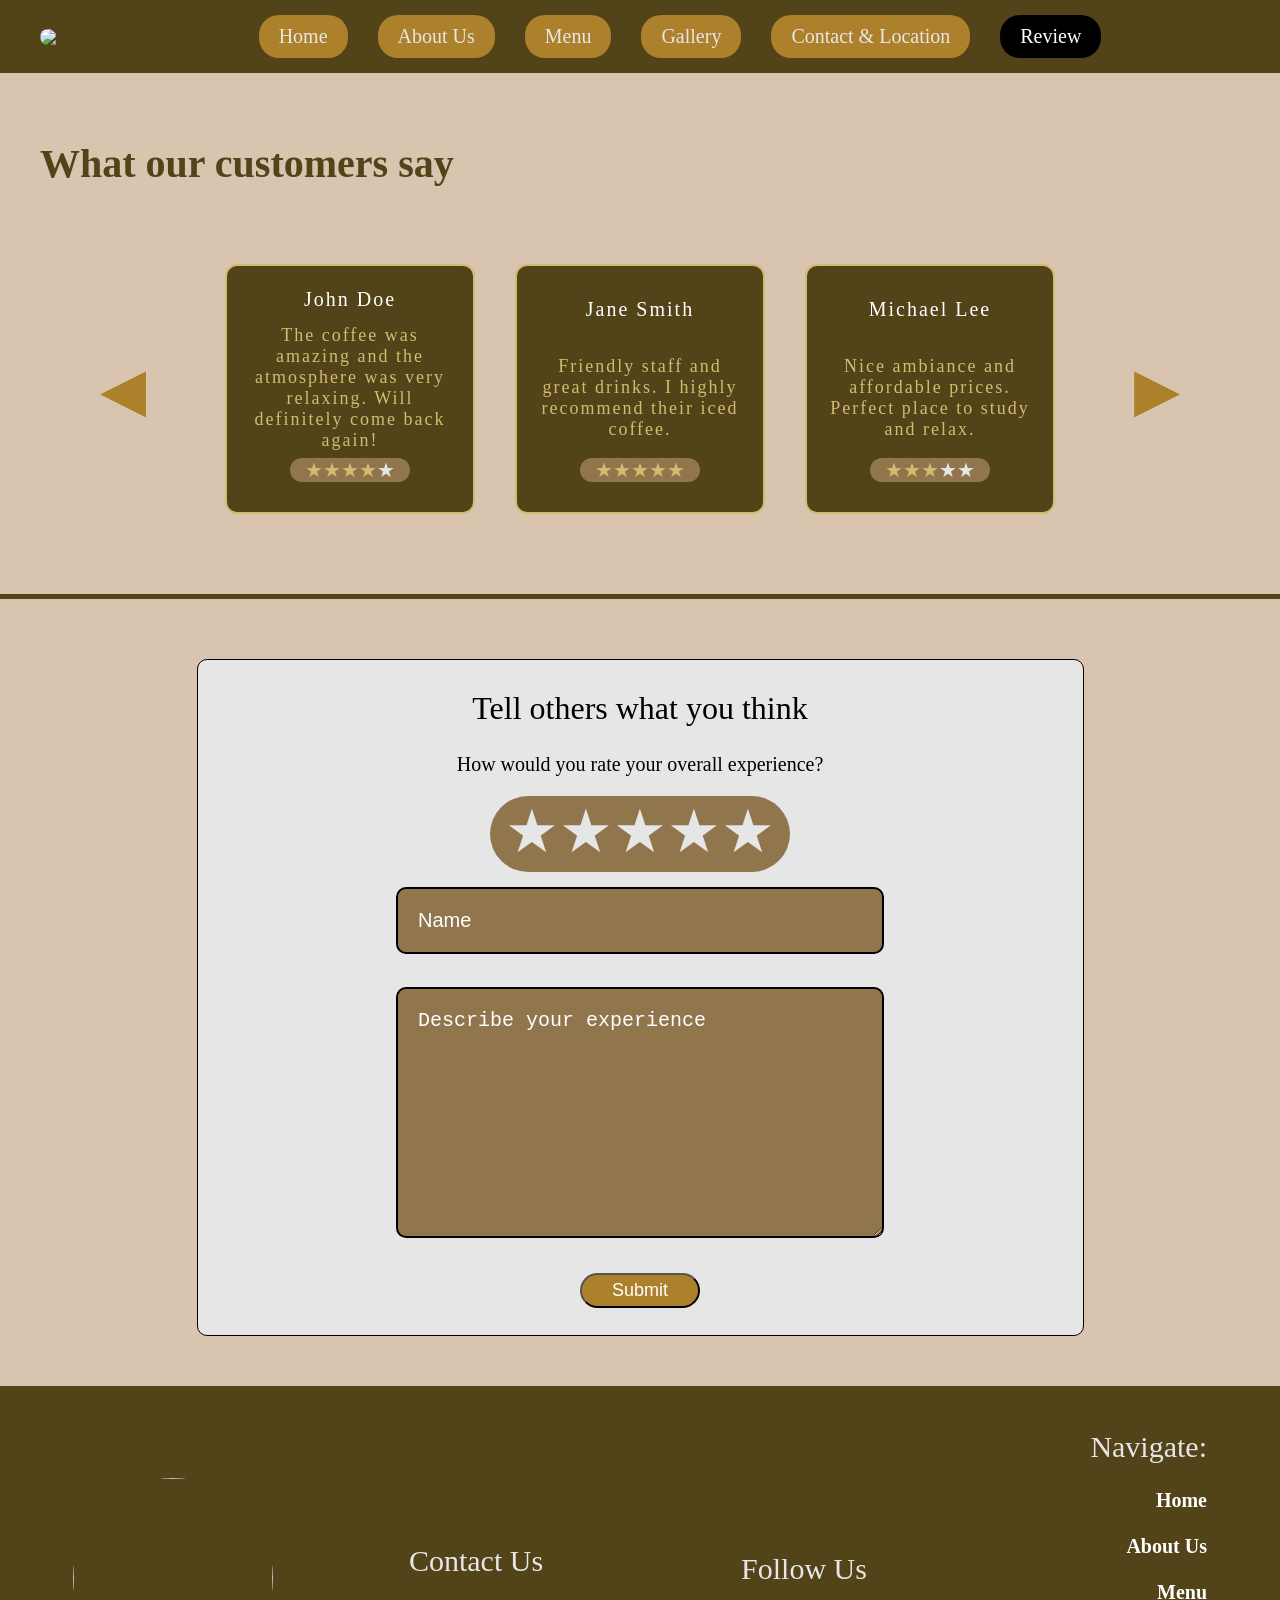
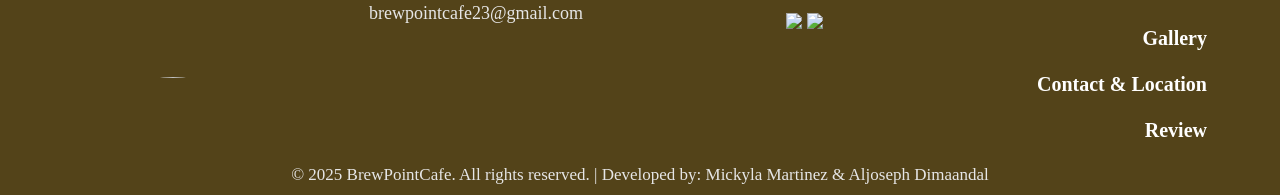
==== review.html @ 19b3c4db "Add files via upload" ====
<!DOCTYPE html>
<html>
	<head>
		<meta charset="UTF-8">
		<meta name="viewport" content="width=device-width, initial-scale=1.0">
		<title>BrewPointCafe | Reviews</title>
		<link rel="icon" href="img/BLogo.jpg" type="image/x-icon">
		<link rel="stylesheet" href="style.css">
	</head>

	<body>
		<div class="nav">
			<div class="navLogo">
				<img class="logoW" src="img/BLogo.jpg">
			</div>

			<div class="hamburger">&#9776;</div>

			<div class="navLink">
				<a href="index.html">Home</a>
				<a href="about.html">About Us</a>
				<a href="menu.html">Menu</a>
				<a href="gallery.html">Gallery</a>
				<a href="contact.html">Contact & Location</a>
				<a class="active" href="review.html">Review</a>							 <!-- change to review.php for db-->
			</div>
		</div>

		<div class="navOverlay"></div>

		<div class="reviewTitle"><h1>What our customers say</h1></div>

		<div class="reviewCarouselContainer">
			<button class="reviewPrevBtn">&#9664;</button>
			<div class="reviewDisplay reviewSlidesWrapper">
				<div class="slide active">

					<div class="reviewPost">
						<h3>John Doe</h3>
						<p>
							The coffee was amazing and the atmosphere was very relaxing.
							Will definitely come back again!
						</p>

						<div class="starRating">
							<span style="color:#D2BC72;">&#9733;</span>
							<span style="color:#D2BC72;">&#9733;</span>
							<span style="color:#D2BC72;">&#9733;</span>
							<span style="color:#D2BC72;">&#9733;</span>
							<span style="color:#E6E6E6;">&#9733;</span>
						</div>
					</div>

					<div class="reviewPost">
						<h3>Jane Smith</h3>

						<p>
							Friendly staff and great drinks.
							I highly recommend their iced coffee.
						</p>

						<div class="starRating">
							<span style="color:#D2BC72;">&#9733;</span>
							<span style="color:#D2BC72;">&#9733;</span>
							<span style="color:#D2BC72;">&#9733;</span>
							<span style="color:#D2BC72;">&#9733;</span>
							<span style="color:#D2BC72;">&#9733;</span>
						</div>
					</div>

					<div class="reviewPost">
						<h3>Michael Lee</h3>

						<p>
							Nice ambiance and affordable prices.
							Perfect place to study and relax.
						</p>

						<div class="starRating">
							<span style="color:#D2BC72;">&#9733;</span>
							<span style="color:#D2BC72;">&#9733;</span>
							<span style="color:#D2BC72;">&#9733;</span>
							<span style="color:#E6E6E6;">&#9733;</span>
							<span style="color:#E6E6E6;">&#9733;</span>
						</div>
					</div>
				</div>
			</div>

			<button class="reviewNextBtn">&#9654;</button>
		</div>

		<div class="line"></div>

		<div class="reviewBox">
			<h2>Tell others what you think</h2>
			<h3>How would you rate your overall experience?</h3>
			<form>
				<div class="reviewForm">
					<div class="starRating">
						<input type="radio" id="star5" name="rate" value="5" required />
						<label for="star5">&#9733;</label>

						<input type="radio" id="star4" name="rate" value="4" />
						<label for="star4">&#9733;</label>

						<input type="radio" id="star3" name="rate" value="3" />
						<label for="star3">&#9733;</label>

						<input type="radio" id="star2" name="rate" value="2" />
						<label for="star2">&#9733;</label>

						<input type="radio" id="star1" name="rate" value="1" />
						<label for="star1">&#9733;</label>
					</div>

					<input type="text" name="Name" placeholder="Name" required><br>

					<textarea
						name="message"
						rows="9"
						placeholder="Describe your experience"></textarea>

					<button type="submit">Submit</button>
				</div>
			</form>
		</div>

		<div class="footlink">
			<div class="footContainer">
				<div>
					<img class="logoB" src="img/BLogo.jpg">
				</div>

				<div class="footContact">
					<h2>Contact Us</h2>
					<p>brewpointcafe23@gmail.com</p>
				</div>

				<div class="footSocial">

					<h2>Follow Us</h2>

					<a href="https://www.facebook.com/ILoveBrewPointCafe" target="_blank">
						<img src="img/FBW.png">
					</a>

					<a href="https://www.instagram.com/brewpointcafe" target="_blank">
						<img src="img/IGW.png">
					</a>

				</div>

				<div class="footNav">
					<h2>Navigate:</h2>

					<a class="footlink2" href="index.html">Home</a><br><br>
					<a class="footlink2" href="about.html">About Us</a><br><br>
					<a class="footlink2" href="menu.html">Menu</a><br><br>
					<a class="footlink2" href="gallery.html">Gallery</a><br><br>
					<a class="footlink2" href="contact.html">Contact & Location</a><br><br>
					<a class="footlink2" href="review.html">Review</a><br><br>							 <!-- change to review.php for db-->
				</div>
			</div>

			<footer>
				<center>&copy; 2025 BrewPointCafe. All rights reserved. | Developed by: Mickyla Martinez & Aljoseph Dimaandal
				</center>
			</footer>
		</div>

		<script src="script.js"></script>
	</body>
</html>
---- style.css ----
body{
    margin: 0;
	background-color: #d8c4af;
	color: #E6E6E6;
}

html, body{
    margin: 0;
    padding: 0;
}

a{
	text-decoration: none;
}

h1{
	font-family: Oswald;
	font-size: 40px;
	font-weight: 600;
	color: #E6E6E6;
}
h2{
	font-family: Montserrat;
	font-size: 30px;
	font-weight: 400;	
	color: #E6E6E6;
}
h3{ 
	font-family: Montserrat;
	font-size: 20px;        
	font-weight: 400;
	color: #E6E6E6;
}

p{
	font-family: Trebuchet MS;
	font-size: 18px;
	font-weight: 300;
	color: #E6E6E6;
}

																/*Navigation Bar*/
.nav{
    background-color: #534319;
    font-family: Montserrat;
    font-size: 20px;
    display: flex;
    align-items: center;
    justify-content: space-between;
    padding: 15px 40px;
	position: relative;
	z-index: 10;
}

.navLogo{
	display: flex;
    align-items: center; 
}

.navLink, .navLinkMenu{
    display: flex;
    gap: 30px;
    margin: 0 auto;
}

.logoW{
	width: 80px;
    height: auto;
	object-fit: contain;
	border-radius: 80px;
}

.navLink a, .navLinkMenu a{
	color: #E6E6E6;
	border-radius: 20px;
	padding: 10px 20px; 
	background-color: #ad812c;
}

.navLink a:hover, .navLinkMenu a:hover {
    background-color: #637341;
    transform: scale(1.1);
}

.nav a.active {
	color: #ffffff;
	background-color: #000000 ;
}

.navOverlay {
	position: fixed;
	top: 0;
	left: 0;
	width: 100vw;
	height: 100vh;
	background-color: rgba(0, 0, 0, 0.7);
	z-index: 5;
	display: none;
}

.navOverlay.active {
	display: block;
}

															/*Footer*/
footer {
	color: #E6E6E6;
	font-weight: 400;
	font-size: 17px;
	font-family: Trebuchet MS;
}

.footlink{
	padding: 10px;
	font-weight: 600;
	font-size: 20px;
	font-family: Trebuchet MS;
	margin-top: 50px;
	background-color:#534319;
}

.footContainer {
    max-width: 90%;
    margin: 0 auto;
    display: flex;
    flex-wrap: wrap;
    justify-content: space-between;
    align-items: center;
    gap: 30px;
}

.footlink2{
	color: #ffffff;
	font-size: 20px;
}

.logoB{
	width: 200px; 
	height: 200px;
	border-radius: 50%;
}

.footContact, .footSocial {
	width: 250px;
    text-align: center;
}

.footNav{
	width: 200px;
    text-align: right;
    margin-top: 10px
}

.footSocial img{
	width: 30px;
}

								/*---------------------------------------------------Informations---------------------------------------------------*/
.banner{
	background-color: #534319;
    display: flex;
    align-items: center;
    justify-content: space-between;
    width: 100%;
	height: 620px;
	margin-top:25px;
}

.banner h2{
	font-style: italic;
}

.blocker{
    display:block;
}

.bannerText h1 {
    margin-bottom: 15px;
}


.bannerText p {
    line-height: 1.3;
    margin: 0 0 20px 0;
}


.bannerVid {
	background-color: #534319;
	display: flex;
	align-items: center;
	justify-content: center;
	width: 80%;
	height: 500px;
	border-radius: 20px;
	margin: 25px auto;
}

.bannerVid iframe{
	width: 100%;
	height: 340px;
	max-width: 600px;
	border: 15px solid #d8c4af;
	border-radius: 20px;
}

.bannerSmall{
	background-color: #534319;
    display: flex;
    align-items: center;
    justify-content: space-between;
    width: 100%;
	height: 400px;
	margin-top:25px;
}

.bannerText{
    display: flex;
    flex-direction: column;
    padding: 50px;
    justify-content: center;
    max-width: 550px;
    position: relative;
    overflow: hidden;
}

.bannerTextHome, .bannerTextAbout{
    display: flex;
    flex-direction: column;
    padding: 50px;
    justify-content: center;
    max-width: 550px;
    position: relative;
    overflow: hidden;
}

.bannerTextMenu{
	display: flex;
    justify-content: center;
	align-items: center;
}

.bannerPicWrapEnd, .bannerPicWrapEndHome, .bannerPicWrapEndAbout{ 
	display: flex;
	flex: 2;
	height: 100%;
	align-items: center;
	justify-content: flex-end;
}

.bannerPicWrapStartCar {
	height: 100%; 
    display: flex;
    flex-direction: column;
    align-items: center;
	justify-content: space-between;
    max-width: 600px;
    background-color: #E6E6E6;
    position: relative;	
}

.bannerImageContainer{
    flex: 1; 
    display: flex;
    justify-content: center;
    align-items: center;
    width: 100%;
    position: relative;
}

.bannerPicCar{
    width: 80%;
    height: auto;
    object-fit: contain;
    border-radius: 20px; 
    box-shadow: 0 4px 15px rgba(173, 129, 44, 1);
}

.bannerPicWrapStart{ 
	display: flex; 
	flex: 2; 
	height: 100%; 
	align-items: center; 
	justify-content: flex-start; 
}

.bannerPic, .bannerPicHome{
	width: auto;
	height: 100%;
	object-fit: contain;
}

.line{
	width: 100%;
    height: 5px;
    background-color: #534319;
	margin-top: 30px;
}
		
.arrowAbout{
    background: none;
    border: none;
    color: #ad812c;
    font-size: 50px;
    cursor: pointer;
    flex-shrink: 0;
	padding-left: 20px;
}

.arrowAbout:hover{
  color: #637341;
}
		
.dotCar{
    display: flex;
    justify-content: center;
    padding-bottom: 20px;
}

.dot{
    height: 20px;
    width: 20px;
    margin: 0 5px;
    background-color: #ad812c;
    border-radius: 50%;
    display: inline-block;
    transition: background-color 0.3s ease;
	cursor: pointer;
}

.dot.active{
    background-color: #000000;
}


.moreText {
    display: none;
}

.readMoreBtn {
    background-color: #ad812c;
    color: white;
    border: none;
    padding: 10px;
    font-size: 16px;
    cursor: pointer;
    border-radius: 5px;
    margin-top: 10px;
    align-self: flex-start;
    width: auto;
    max-width: 100%;
}

.readMoreBtn:hover {
    background-color: #637341;
}


								/*---------------------------------------------------Menu---------------------------------------------------*/
.hidden {
    display: none;
}
								
.MenuTitle{
    display: flex;
    align-items: center;
    justify-content: center;
    margin: 40px;
}

.MenuTitle h1{
    color: #534319;
    margin-right: 20px;
}

.searchContainer{
    display: flex;
    align-items: center;
}

.searchInput{
	height: 63px;
    width: 291px;
    font-size: 20px;
	padding-left: 60px;
    border: none;
    border-radius: 50px;
    box-sizing: border-box;
}

.searchIcon{
    position: absolute;
    width: 23px;
    height: 23px;
	margin-left: 30px;
}

.menuLine{
	width: 100%;
    height: 2px;
    background-color: #534319;
	margin-top: 30px;
}
		
.menuPromoBox{
    gap: 10px;
    margin: 0 60px;	
}

.MenuPromoItem{
	display: flex;
    width: 477px;
	height: 332px;
    background-color: #91764d;
    color: #E6E6E6;
	align-items: center;
	justify-content: center;
    border-radius: 10px;
	margin: 20px auto;
	flex-direction: column;
}

.menuPicPromo{
    width: 400px;
    height: 260px;
    object-fit: cover;
    border-radius: 10px;
    margin: 0 15px 0 5px;
}

.menuPricePromo{
    font-weight: bold;
    color: #ffdd8f;
	margin: 0;
	padding-top: 20px;
}


.menuBestSellerBox{
    display: grid;
    grid-template-columns: repeat(2, 1fr);
    gap: 10px;
    margin: 0 60px;	
}
		
.menuCat{
	text-align: center;
	color: #000000;
}
			
.menuItemBox{
  display: flex;
  align-items: center;
  justify-content: center;
  position: relative;
  gap: 10px;
}

.menuItemBoxGrid{
  width: 100%;
}
	
.menuItem{
    display: flex;
    width: 477px;
	height: 214px;
    background-color: #91764d;
    color: #E6E6E6;
	align-items: center;
	justify-content: center;
    border-radius: 10px;
	margin: 20px auto;
}

.menuPic{
    width: 162px;
    height: 150px;
    object-fit: cover;
    border-radius: 10px;
    margin: 0 15px 0 5px;
}

.menuInfo{
    flex: 1;
	max-width: 280px;
}

.menuName{
    font-weight: bold;	
	margin: 5px 0 5px 0;
	padding-bottom: 5px;
}

.menuType{
    font-weight: bold;
    color: #E0C28E;
	margin: 5px 0 5px 0;
	padding-bottom: 5px;
}

.menuDesc{
	margin: 5px 0 5px 0;
}

.menuPrice{
    font-weight: bold;
    color: #ffdd8f;
	margin: 0;
	padding-top: 10px;
}

.menuItemSlide{
  display: none;
  grid-template-columns: repeat(2, 1fr);
  grid-template-rows: repeat(2, auto);
  gap: 20px;
  width: 100%;
}

.menuItemSlide.active{
  display: grid;
}

.arrow {
  background: none;
  border: none;
  color: #ad812c;
  font-size: 60px;
  cursor: pointer;
}

.arrow:hover {
  color: #637341;
}
								/*---------------------------------------------------Gallery---------------------------------------------------*/
.bannerGallery{
    width: 100%;
    height: 500px;
    margin-top: 0;
	position: relative;
	z-index: 0;
}

.bannerGallery img{
    width: 100%;
    height: 100%;
    object-fit: cover;
	position: absolute;
	z-index: 0;
}

.bannerOverlay{
	display: flex;
    height: 100%;
    align-items: center;
    justify-content: flex-start;
    padding-left: 60px;
	position: relative;
	z-index: 1;
}

.galleryAlbum{
	background-color: #d8c4af;
	column-count: 4;
	column-gap: 10px;
	padding: 40px;
}

.galleryAlbum img{
	width: 100%;
	margin-bottom: 20px;
	border-radius: 10px;
	display: block;
	break-inside: avoid;
	box-shadow: 0 5px 15px rgba(0,0,0,.1);
	overflow: hidden;
	cursor: pointer;
	transition: .1s ease-in-out;
}
	
.galleryAlbum img:hover{
	transform: scale(1.1);
}		
		
.imageClicked{
	position: fixed;
	top: 0;
	left: 0;
	background: rgba(0,0,0,.7);
	height: 100%;
	width: 100%;
	z-index: 100;
	display: none;
	justify-content: center;
	align-items: center;
}

.imageClicked .closeBtn {
    display:none;
    position: absolute;
    top: 20px;
    right: 30px;
    font-size: 60px;
    font-weight: bold;
    color: #ffffff;
    cursor: pointer;
    z-index: 101;
}

.imageClicked img{
	position: absolute;
	top: 50%;
	left: 50%;
	transform: translate(-50%, -50%);
	height: 650px;
	width: 650px;
	object-fit: contain;
}

.galleryAlbum1 .galleryAlbumExtra{
	display: none;
}

.viewMoreBut{
	height: 48px;
	width: 171px;
	font-size: 20px;
	font-family: Montserrat;
	background-color: #ad812c;
	display: block;
	margin: 20px auto;
	padding: 10px 20px;
	color: white;
	border: none;
	border-radius: 50px;
	cursor: pointer;
}

.viewMoreBut:hover {
  background-color: #637341;
}

.scrollToTopBtn {
    position: fixed;
    bottom: 20px;
    right: 20px;
    background-color: #ad812c;
    color: white;
    font-size: 35px;
    padding: 10px 20px;
    border: none;
    border-radius: 50%;
    cursor: pointer;
    z-index: 1000;
    display: none;
    box-shadow: 0 4px 6px rgba(0, 0, 0, 0.1);
}

.scrollToTopBtn:hover {
    background-color: #637341;
}


				/*---------------------------------------------------Contact & Location---------------------------------------------------*/
.contactTitle{
	text-align: center;
	margin: 40px;	
}																

.contactTitle h1{
	color: #534319;
}
																
.contactLocation{
    display: flex;
    max-width: 1100px;
    margin: 50px auto;
    flex-wrap: wrap;
	border: 2px solid #000000;
}

.contactBox{
    background-color: #E6E6E6;
    flex: 2;
    padding: 30px;
    border-right: 2px solid #000000;
}

.contactBox h2{
	color: #000000;
}

.contactForm{
	display: flex;
	gap: 20px;
	flex-wrap: wrap;
}

.contactInfo, .contactMessage{
	flex: 1;
	padding: 10px;
}

.contactBox input, .contactBox textarea{
    width: 100%;
    padding: 10px;
    margin-bottom: 15px;
    border-radius: 10px;
    font-size: 16px;
	background-color: #91764D;
	color: #ffffff;
	border: 2px solid #000000;
}

.contactBox input::placeholder, .contactBox textarea::placeholder{
    color: #ffffff;
}

.contactBox button{
    background-color: #ad812c;
    color: #ffffff;
    padding: 12px 30px;
    font-size: 18px;
    display: block;
    margin: auto;
	border: none;
    border-radius: 50px;
	cursor: pointer;
}

.contactBox button:hover{
    background-color: #637341;
}

.location{
    flex: 1;  
    overflow: hidden;
    background-color: #637341;
}

.locationAdd{
	display: flex;
	align-items: center;
	justify-content: center;
	gap: 15px;
	margin-bottom: 10px;
}

.locationAdd img{
	width: 40px;
	height: 40px;
	object-fit: contain;
	padding-left: 20px;
}

.location h2{
	margin: 15px 0px 0px 30px;
}

.location iframe{
    width: 95%;
	height: 225px;
    border-radius: 30px;
    display: block;
    margin: 5px auto 0 auto; 
}

				/*---------------------------------------------------Review---------------------------------------------------*/
.reviewTitle{
    display: flex;
    align-items: center;
    justify-content: space-between;
    margin: 40px  40px 0 40px;
}

.reviewTitle h1{
    color: #534319;
    margin-right: 20px;
}
				
.reviewPost {
    width: 250px;
    height: 250px;
    background-color: #534319;
    border: 2px solid #D2BC72;
    border-radius: 12px;
    margin: 10px 10px;
    padding: 15px;
    box-sizing: border-box;
    display: flex;
    flex-direction: column;
    justify-content: space-between;
}

.reviewDisplay {
    display: flex;
    flex-wrap: wrap;
    gap: 20px;
    justify-content: center;
    padding: 40px 20px;
}

		
.reviewPost h3 {
    font-size: 20px;
    color: #ffffff;
    letter-spacing: 2px;  
	text-align:center;
}

.reviewPost p {
    font-size: 18px;
    color: #D2BC72;
    letter-spacing: 2px;  
	text-align:center;
}

.reviewPost h3, .reviewPost p {
    text-align: center;
    flex-grow: 1;
    display: flex;
    flex-direction: column;
    justify-content: center;
    margin: 0;
    letter-spacing: 2px;
}

.reviewPost .starRating {
    margin-top: auto;
    background: 534319;
    justify-content: center;
	margin: 0 auto 15px auto; 
    width: fit-content;
	padding: 0 15px 0 15px;
}

.reviewBox{
    background-color: #E6E6E6;
    padding: 30px;
    border: 1px solid #000000;
	width: 825px;
	height: 615px;
	border-radius: 10px;
	margin: 60px auto 0;
}

.reviewBox form{
	display: flex;
    justify-content: center;
}

.reviewBox h2{
	font-family: Oswald;
	font-size: 32px;
	margin-top: 0;
	font-weight: 500;
}

.reviewBox h2, .reviewBox h3{
	color: #000000;
	text-align: center;
}

.reviewForm{
	width: 488px;
	display: flex;
	flex-wrap: wrap;
	position: relative;
}

.reviewBox input, .reviewBox textarea{
    width: 100%;
    padding: 20px;
    margin-bottom: 15px;
    border-radius: 10px;
    font-size: 20px;
	background-color: #91764D;
	color: #ffffff;
	border: 2px solid #000000;
}

.reviewBox input::placeholder, .reviewBox textarea::placeholder{
    color: #ffffff;
}

.reviewBox button{
    background-color: #ad812c;
    color: #ffffff;
    padding: 5px 30px;
    font-size: 18px;
    display: block;
    margin: 20px auto auto auto ;
    border-radius: 50px;
	cursor: pointer;
}

.reviewBox button:hover{
    background-color: #637341;
}

.starRating{
    display: flex;
    justify-content: center;
	background-color: #91764D;
	border-radius: 50px;
	margin: 0 auto 15px auto; 
    width: fit-content;
	padding: 0 15px 0 15px;
	flex-direction: row;
}

.starRating input[type="radio"]{
	display: none;
}

.starRating label{
	font-size: 60px;
	color: #E6E6E6;
	cursor: pointer;
	transition: color 0.1s;
	padding-bottom: 5px;
}

.starRating span{
    font-size: 20px;
}

.reviewCarouselContainer{
  display: flex;
  align-items: center;
  justify-content: center;
  gap: 10px;
  position: relative;
  width: 100%;
  max-width: 1100px;
  margin: auto;
}

.reviewSlidesWrapper {
  display: flex;
  overflow: hidden;
  width: 100%;
}

.slide {
  display: none;
  width: 100%;
  justify-content: center;
}

.slide.active {
  display: flex;
  gap: 20px;
}

.reviewPrevBtn, .reviewNextBtn{
  color: #ad812c;
  background: none;
  border: none;
  padding: 0 10px;
  font-size: 60px;
  cursor: pointer;
  transition: color 0.3s;
  user-select: none;
}

.reviewPrevBtn:hover, .reviewNextBtn:hover{
  color: #637341;
}

.reviewSuccessMessage {
    position: absolute;
    top: 0;
    left: 0;
    width: 100%;
    background-color: rgba(212, 237, 218, 0.95);
    color: #155724;
    padding: 20px;
    border: 1px solid #c3e6cb;
    border-radius: 10px;
    text-align: center;
    font-size: 16px;
    z-index: 10;
    animation: fadeIn 0.3s ease;
}


				/*---------------------------------------------------  Login Dashboard   ---------------------------------------------------*/
.loginPage{
    height: 100vh; 
    display: flex;
    justify-content: center;
    align-items: center;
    background-color: #D8C4AF;
    font-family: Arial, sans-serif;
}

.loginPage .box{
    background-color: #E6E6E6;
    padding: 30px;
    border-radius: 10px;
    width: 800px;
    box-sizing: border-box;
    text-align: center;
}

.loginPage .boxLogo{
    margin-bottom: 20px;
}

.loginPage .boxLogo img{
    width: 150px;
    border-radius: 50%;
}

.loginPage input[type="text"], .loginPage input[type="password"]{
    width: 600px;
    height: 60px;
    padding: 10px;
    margin-bottom: 30px;
    border-radius: 5px;
    box-sizing: border-box;
    font-size: 25px;
}

.loginPage input[type="submit"]{
    width: 600px;
    background-color: #AD812C;
    padding: 15px;
    color: white;
    border: none;
    border-radius: 25px;
    cursor: pointer;
    box-sizing: border-box;
    margin: 40px 0;
    font-size: 25px;
}


				/*---------------------------------------------------  Dashboard   ---------------------------------------------------*/

    .admin-dashboard{
        margin: 0;
        font-family: Arial, sans-serif;
        background-color: #d8c4af;
        color: #000000;
    }

    .admin-dashboard .container{
        display: flex;
        min-height: 100vh;
    }

    .admin-dashboard .sidebar {
        width: 220px;
        background-color: #534319;
        display: flex;
        flex-direction: column;
        justify-content: space-between;
        padding: 20px 0;
    }

    .admin-dashboard .sidebar .logo{
        text-align: center;
        padding-bottom: 30px;
    }

    .admin-dashboard .sidebar .logo img{
        width: 120px;
        border-radius: 50%;
    }

    .admin-dashboard .navLinks {
        display: flex;
        flex-direction: column;
        align-items: center;
        gap: 20px;
    }

    .admin-dashboard .navLinks a, .admin-dashboard .logout a{
        color: white;
        text-decoration: none;
        font-size: 18px;
        padding: 10px 20px;
        border-radius: 8px;
        width: 80%;
        text-align: center;
        transition: background 0.3s;
    }

    .admin-dashboard .navLinks a:hover, .admin-dashboard .logout a:hover {
        background-color: #637341;
    }
    
   .admin-dashboard .navLinks a.active {
    background-color: #000000;
    }


    .admin-dashboard .logout {
        text-align: center;
        padding: 10px 0;
        background-color: #ad812c;
    }

    .admin-dashboard .mainContent {
        flex-grow: 1;
        padding: 40px;
    }
    
    .admin-dashboard .table-section-title {
        background-color: #E6E6E6;
        font-weight: bold;
        font-size: 30px;
        text-align: left;
        padding: 16px;
        border: none;
    }

    .admin-dashboard .view-more {
        margin-top: 10px;
        text-align: left;
    }
    
    .admin-dashboard .view-more a {
        color: #000000;
        text-decoration: none;
        font-weight: bold;
        background: none;
        border: none;
        padding: 0;
        cursor: pointer;
    }


    .admin-dashboard h1 {
        color: #534319;
        margin-bottom: 30px;
    }

    .admin-dashboard table {
        width: 100%;
        border-collapse: collapse;
        background: #E6E6E6;
    }

    .admin-dashboard th, td {
        color: #000000;
        padding: 16px;
        border-top: 1px solid #000000;
        border-bottom: 1px solid #000000;
        border-left: none;
        border-right: none;
        text-align: center;
    }

    .admin-dashboard th {
        background-color: #91764D;
        color: white;
        border-bottom: 2px solid #0000000;
    }

    .admin-dashboard .stars {
        color: #D2BC72;
        font-size: 20px;
    }

    .admin-dashboard form {
        display: inline;
    }

    .admin-dashboard button {
        background-color: #ad812c;
        color: white;
        border: none;
        padding: 6px 12px;
        margin: 0 5px;
        cursor: pointer;
        border-radius: 6px;
    }

    .admin-dashboard button:hover {
        background-color: #637341;
    }


				/*---------------------------------------------------  Screen 360px   ---------------------------------------------------*/

.hamburger {
    display: none;
    font-size: 70px;
    color: #ad812c;
}

@media only screen and (max-width: 480px) {
    body {
        font-size: 14px;
    }
	
	h1{
		font-size: 26px;
        font-family: Montserrat;
	}
	
	h2{
		font-size: 15px;
	}
	
	p{
		font-size: 15px;
	}

    .nav {
		padding: 15px 20px;
    }

	 .navLink{
		position: absolute;
		display: none;
		flex-direction: column;
		width: 100%;
		height: 450px;
		background-color: #534319;
		text-align: center;
		top: 100%;
		left: 0;
	}

	.navLink.active {
		display: flex;
		border-top: 2px Solid #000000;
		border-bottom: 2px Solid #000000;
	}

	.navLink a{
		color: #E6E6E6;
		background-color: transparent;
		text-align: center;
		margin: 0 29%;
		display: inline-block;
		border-radius: 50px;
	}
	
    .navLink.active{
        display: flex;
    }

    .hamburger{
		display: block;    
    }
	
	.hamburger.active{
		color: #000000;    
    }
	
								/*---------------------------------------------------Phone Footer---------------------------------------------------*/
	footer{
		font-size: 10px;
	}
	
    .footContainer {
        flex-direction: column;
        align-items: center;
    }

    .footContainer > div {
        width: 100%; 
        text-align: center;     
        margin-bottom: 15px;   
    }

    .footNav, .footContact, .footSocial {
        text-align: center;
    }
    
    .logoB {
        width: 50%;
        height: 50%;
    }
	
	.footContact h2, .footSocial h2{
	    font-size: 25px;
	}	
	.footContact p{
	    font-size: 20px;   
	}
	
									/*---------------------------------------------------Phone Informations---------------------------------------------------*/
	.line{
		width: 100%;
		height: 2px;
		background-color: #534319;
		margin-top: 30px;
	}
	
    .banner{
        margin: 25px auto 0;
        width: 90%;
        height: auto;
        flex-direction: column;
        border-radius: 20px;
        box-sizing: border-box;
    }
    
    .blocker{
        display: inline;
    }

    .bannerPicWrapEndHome{
        order: 1;
        width: 90%;
        max-height: 375px;
        display: flex;
        justify-content: center;
        padding-top: 25px;
		margin-bottom: 0;
    }

    .bannerPicHome{
        width: 100%;
        height: 317px;
        border-radius: 10px;
        object-fit: fill;
        margin-bottom: 0;
        display: block;
    }

    .bannerTextHome{
        order: 2;
        width: 90%;
        padding: 5px 5px 25px 5px;
    }

    .bannerTextHome h1{
        margin: 5px 5px 0 5px;
    }

    .bannerTextHome h2{
        margin: 10px 5px 25px 5px;
    }

    .bannerTextHome p{
        margin: 10px 5px;
    }

	.bannerVid {
        width: 90%;
        height: 250px;
    }

    .bannerVid iframe {
        width: 80%;
        height: 80%;
    }
	
	.navLinkMenu{
		margin-left: 0;
		font-size: 10px;
	}
	
	.bannerSmall{
		flex-direction: column;
		height: auto;
		width: 90%;
		border-radius: 20px;
		margin: 20px auto;
		padding: 0;
		background-color: #534319;
	}

	.bannerText{
		order: 2;
		padding: 15px 15px 40px;
	}
	
	.bannerTextAbout{
		order: 1;
		padding: 15px 15px 40px;
	}

	.bannerTextMenu{
		justify-content: flex-start;
		margin: 5px 0 0;
	}

	.bannerPicWrapEnd{
		order: 1;
		width: 100%;
		height: auto;
		justify-content: center;
		align-items: center;
	}	
	.bannerPicWrapEndAbout{
		order: 2;
		width: 100%;
		height: auto;
		justify-content: center;
		align-items: center;
	}

    .bannerPicWrapEndAbout .bannerPic{
		border-radius: 0 0 20px 20px ;
	}
	
	.bannerPic {
		width: 100%;
		height: auto;
		border-radius: 20px 20px 0 0;
		object-fit: cover;
	}
	
   .bannerPicWrapStart{
	    width: 100%;
        align-items: center;
        text-align: center;
   }
   
   .bannerPicWrapStartCar{
        width: 100%;
        padding: 20px 0;
        align-items: center;
        text-align: center;
		border-radius: 20px 20px 0 0;
    }

	.arrowAbout{
		font-size: 30px;
		padding-left: 10px;
	}

	.dotCar{
		padding: 30px 0 20px 0;
	}

	.dot{
		height: 15px;
		width: 15px;
	}
	
								/*---------------------------------------------------Phone Gallery---------------------------------------------------*/
    .bannerGallery {
        height: 150px;
		display: block;
    }

    .bannerOverlay {
        padding-left: 20px; 
    }

    .bannerOverlay h1 {
        font-size: 26px; 
		font-weight: 200;
    }
	
    .galleryAlbum {
        column-count: 1;
        padding: 20px;
    }
    .scrollToTopBtn {
        font-size: 25px;
        padding: 10px 15px;
    	display:block;
    }
    
    .imageClicked img {
        width: 80%;
        height: 80%;
    }
    
    .imageClicked .closeBtn {
    display: block;
    }

								/*---------------------------------------------------Phone Menu---------------------------------------------------*/
    .menuPromoBox, .menuBestSellerBox {
        grid-template-columns: 1fr;
        margin: 0 20px;
    }

    .MenuPromoItem, .menuItem {
        width: 100%;
        height: 90%;
        align-items: center;
    }
    
    .menuPricePromo{
        padding: 15px;
        font-size: 25px;
    }

    .menuPicPromo{
        width: 90%;
        height: auto;
        margin: 10px 0;
    }
    
    .menuName{
        margin: 5px 0 0 0 ;
    }
    
    .menuType{
       margin: 0; 
    }
    
    .menuItemBox{
        gap: 5px;
    }
    
    .menuPic{
        width: 30%;
        height: 70%;
        margin: 10px;   
    }
    
    .menuPrice{
     padding: 10px 0;
     font-size: 14px;
    }
    
    .menuType{
        font-size: 15px;
    }
    
    .MenuTitle {
        flex-direction: column;
        margin: 20px;
    }
    
    .MenuTitle h1 {
        margin: 0;
    }

    .menuItemSlide {
        grid-template-columns: none;
    }

    .arrow{
        font-size:30px;
    }
    
    .arrow.leftArrow{
        padding-right: 0;
    }
    
    .arrow.rightArrow{
        padding-left: 0;
    }

    .searchInput {
        width: 100%;
        padding-left: 40px;
    }

    .searchIcon {
        left: 15px;
    }
	
								/*---------------------------------------------------Phone Contact & Location---------------------------------------------------*/
	.contactTitle{
		text-align:left;
		margin: 30px 20px 0;
	}	
	.contactTitle h1{
		text-align:left;
		margin-bottom: 0;
	}
								
    .contactLocation {
		width:85%;
		margin-top: 25px;
        flex-direction: column;
    }

    .contactBox {
        border-right: none;
        border-bottom: 2px solid #000000;
		padding: 10px;
    }    
	
	.contactBox h2{
        font-size: 20px;
    }
	
	.contactForm {
    flex-direction: column;
    gap: 10px;
	}

	.contactInfo, .contactMessage {
		width: 90%;
		padding: 0;
	}

	.contactMessage button{
		padding: 12px 70px;
		border: 2px solid #000000;
		font-size: 15px;
		margin: 0 50px 0;
	}

	.location h2{
		font-size: 20px;
		margin-left: 15px;
	}

	.locationAdd h3{
		font-size: 15px;
		padding-right: 30px;
	}

	.location iframe{
		height: 183px;
		padding-bottom: 20px;
	}
	
								/*---------------------------------------------------Phone Review---------------------------------------------------*/
    .reviewTitle{
        flex-direction: column;
        align-items: flex-start;
        margin: 20px;
    }

    .reviewTitle h1{
        font-size: 26px;
        margin-bottom: 10px;
    }

    .reviewPost{
        width: 90%;
        margin: 10px 0;
    }

    .reviewDisplay{
        flex-direction: column;
        align-items: center;
        padding: 0 10px;
        gap: 10px;
    }

    .reviewBox{
        width: 80%;
        height: auto;
        margin: 30px auto 0;
        padding: 20px;
        border-radius: 27px;
    }

    .reviewBox input, .reviewBox textarea{
        font-size: 16px;
        padding: 15px;
    }

    .reviewBox h2{
        font-size: 20px;
    }
    
    .reviewBox h3{
        font-size: 15px;
    }

    .reviewPost h3, .reviewPost p{
        font-size: 15px;
    }

    .starRating label {
        font-size: 40px;
    }

    .reviewPrevBtn, .reviewNextBtn {
        font-size: 40px;
        padding: 0 5px;
    }


    .slide.active {
        flex-direction: column;
        align-items: center;
        gap: 0;
    }

}
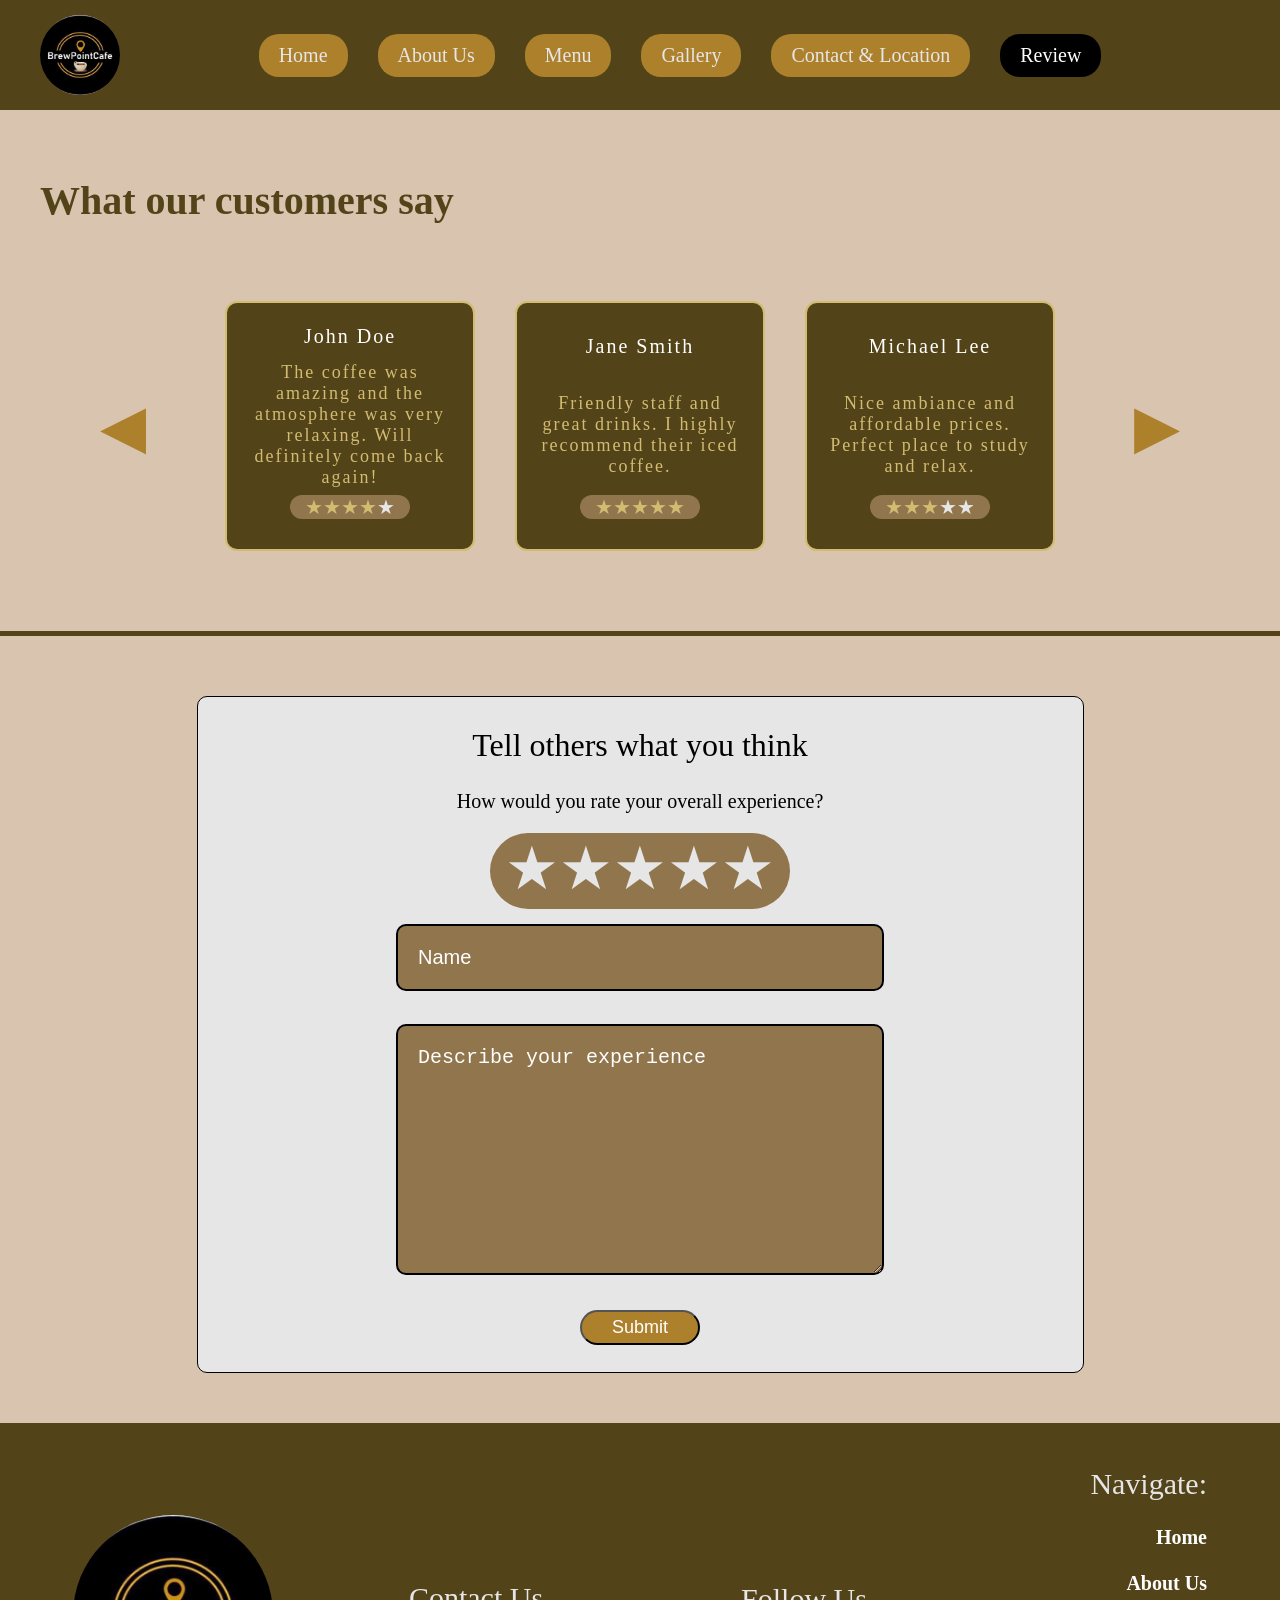
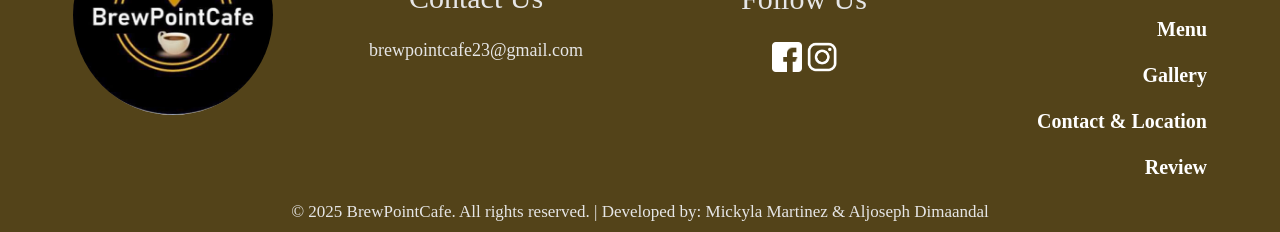
==== commit 2f942869: "Add files via upload" ====
--- a/review.html
+++ b/review.html
@@ -1,174 +1,220 @@
 <!DOCTYPE html>
 <html>
-	<head>
-		<meta charset="UTF-8">
-		<meta name="viewport" content="width=device-width, initial-scale=1.0">
-		<title>BrewPointCafe | Reviews</title>
-		<link rel="icon" href="img/BLogo.jpg" type="image/x-icon">
-		<link rel="stylesheet" href="style.css">
-	</head>
-
-	<body>
-		<div class="nav">
-			<div class="navLogo">
-				<img class="logoW" src="img/BLogo.jpg">
-			</div>
-
-			<div class="hamburger">&#9776;</div>
-
-			<div class="navLink">
-				<a href="index.html">Home</a>
-				<a href="about.html">About Us</a>
-				<a href="menu.html">Menu</a>
-				<a href="gallery.html">Gallery</a>
-				<a href="contact.html">Contact & Location</a>
-				<a class="active" href="review.html">Review</a>							 <!-- change to review.php for db-->
-			</div>
-		</div>
-
-		<div class="navOverlay"></div>
-
-		<div class="reviewTitle"><h1>What our customers say</h1></div>
-
-		<div class="reviewCarouselContainer">
-			<button class="reviewPrevBtn">&#9664;</button>
-			<div class="reviewDisplay reviewSlidesWrapper">
-				<div class="slide active">
-
-					<div class="reviewPost">
-						<h3>John Doe</h3>
-						<p>
-							The coffee was amazing and the atmosphere was very relaxing.
-							Will definitely come back again!
-						</p>
-
-						<div class="starRating">
-							<span style="color:#D2BC72;">&#9733;</span>
-							<span style="color:#D2BC72;">&#9733;</span>
-							<span style="color:#D2BC72;">&#9733;</span>
-							<span style="color:#D2BC72;">&#9733;</span>
-							<span style="color:#E6E6E6;">&#9733;</span>
-						</div>
-					</div>
-
-					<div class="reviewPost">
-						<h3>Jane Smith</h3>
-
-						<p>
-							Friendly staff and great drinks.
-							I highly recommend their iced coffee.
-						</p>
-
-						<div class="starRating">
-							<span style="color:#D2BC72;">&#9733;</span>
-							<span style="color:#D2BC72;">&#9733;</span>
-							<span style="color:#D2BC72;">&#9733;</span>
-							<span style="color:#D2BC72;">&#9733;</span>
-							<span style="color:#D2BC72;">&#9733;</span>
-						</div>
-					</div>
-
-					<div class="reviewPost">
-						<h3>Michael Lee</h3>
-
-						<p>
-							Nice ambiance and affordable prices.
-							Perfect place to study and relax.
-						</p>
-
-						<div class="starRating">
-							<span style="color:#D2BC72;">&#9733;</span>
-							<span style="color:#D2BC72;">&#9733;</span>
-							<span style="color:#D2BC72;">&#9733;</span>
-							<span style="color:#E6E6E6;">&#9733;</span>
-							<span style="color:#E6E6E6;">&#9733;</span>
-						</div>
-					</div>
-				</div>
-			</div>
-
-			<button class="reviewNextBtn">&#9654;</button>
-		</div>
-
-		<div class="line"></div>
-
-		<div class="reviewBox">
-			<h2>Tell others what you think</h2>
-			<h3>How would you rate your overall experience?</h3>
-			<form>
-				<div class="reviewForm">
-					<div class="starRating">
-						<input type="radio" id="star5" name="rate" value="5" required />
-						<label for="star5">&#9733;</label>
-
-						<input type="radio" id="star4" name="rate" value="4" />
-						<label for="star4">&#9733;</label>
-
-						<input type="radio" id="star3" name="rate" value="3" />
-						<label for="star3">&#9733;</label>
-
-						<input type="radio" id="star2" name="rate" value="2" />
-						<label for="star2">&#9733;</label>
-
-						<input type="radio" id="star1" name="rate" value="1" />
-						<label for="star1">&#9733;</label>
-					</div>
-
-					<input type="text" name="Name" placeholder="Name" required><br>
-
-					<textarea
-						name="message"
-						rows="9"
-						placeholder="Describe your experience"></textarea>
-
-					<button type="submit">Submit</button>
-				</div>
-			</form>
-		</div>
-
-		<div class="footlink">
-			<div class="footContainer">
-				<div>
-					<img class="logoB" src="img/BLogo.jpg">
-				</div>
-
-				<div class="footContact">
-					<h2>Contact Us</h2>
-					<p>brewpointcafe23@gmail.com</p>
-				</div>
-
-				<div class="footSocial">
-
-					<h2>Follow Us</h2>
-
-					<a href="https://www.facebook.com/ILoveBrewPointCafe" target="_blank">
-						<img src="img/FBW.png">
-					</a>
-
-					<a href="https://www.instagram.com/brewpointcafe" target="_blank">
-						<img src="img/IGW.png">
-					</a>
-
-				</div>
-
-				<div class="footNav">
-					<h2>Navigate:</h2>
-
-					<a class="footlink2" href="index.html">Home</a><br><br>
-					<a class="footlink2" href="about.html">About Us</a><br><br>
-					<a class="footlink2" href="menu.html">Menu</a><br><br>
-					<a class="footlink2" href="gallery.html">Gallery</a><br><br>
-					<a class="footlink2" href="contact.html">Contact & Location</a><br><br>
-					<a class="footlink2" href="review.html">Review</a><br><br>							 <!-- change to review.php for db-->
-				</div>
-			</div>
-
-			<footer>
-				<center>&copy; 2025 BrewPointCafe. All rights reserved. | Developed by: Mickyla Martinez & Aljoseph Dimaandal
-				</center>
-			</footer>
-		</div>
-
-		<script src="script.js"></script>
-	</body>
+
+<head>
+	<meta charset="UTF-8">
+	<meta name="viewport" content="width=device-width, initial-scale=1.0">
+	<title>BrewPointCafe | Reviews</title>
+	<link rel="icon" href="img/BLogo.jpg" type="image/x-icon">
+	<link rel="stylesheet" href="style.css">
+</head>
+
+<body>
+	<div class="nav">
+		<div class="navLogo">
+			<img class="logoW" src="img/BLogo.jpg">
+		</div>
+
+		<div class="hamburger">&#9776;</div>
+
+		<div class="navLink">
+			<a href="index.html">Home</a>
+			<a href="about.html">About Us</a>
+			<a href="menu.html">Menu</a>
+			<a href="gallery.html">Gallery</a>
+			<a href="contact.html">Contact & Location</a>
+			<a class="active" href="review.html">Review</a> <!-- change to review.php for db-->
+		</div>
+	</div>
+
+	<div class="navOverlay"></div>
+
+	<div class="reviewTitle">
+		<h1>What our customers say</h1>
+	</div>
+
+	<div class="reviewCarouselContainer">
+		<button class="reviewPrevBtn">&#9664;</button>
+		<div class="reviewDisplay reviewSlidesWrapper">
+			<div class="slide active">
+
+				<div class="reviewPost">
+					<h3>John Doe</h3>
+					<p>
+						The coffee was amazing and the atmosphere was very relaxing.
+						Will definitely come back again!
+					</p>
+
+					<div class="starRating">
+						<span style="color:#D2BC72;">&#9733;</span>
+						<span style="color:#D2BC72;">&#9733;</span>
+						<span style="color:#D2BC72;">&#9733;</span>
+						<span style="color:#D2BC72;">&#9733;</span>
+						<span style="color:#E6E6E6;">&#9733;</span>
+					</div>
+				</div>
+
+				<div class="reviewPost">
+					<h3>Jane Smith</h3>
+
+					<p>
+						Friendly staff and great drinks.
+						I highly recommend their iced coffee.
+					</p>
+
+					<div class="starRating">
+						<span style="color:#D2BC72;">&#9733;</span>
+						<span style="color:#D2BC72;">&#9733;</span>
+						<span style="color:#D2BC72;">&#9733;</span>
+						<span style="color:#D2BC72;">&#9733;</span>
+						<span style="color:#D2BC72;">&#9733;</span>
+					</div>
+				</div>
+
+				<div class="reviewPost">
+					<h3>Michael Lee</h3>
+
+					<p>
+						Nice ambiance and affordable prices.
+						Perfect place to study and relax.
+					</p>
+
+					<div class="starRating">
+						<span style="color:#D2BC72;">&#9733;</span>
+						<span style="color:#D2BC72;">&#9733;</span>
+						<span style="color:#D2BC72;">&#9733;</span>
+						<span style="color:#E6E6E6;">&#9733;</span>
+						<span style="color:#E6E6E6;">&#9733;</span>
+					</div>
+				</div>
+			</div>
+
+			<div class="slide">
+				<div class="reviewPost">
+					<h3>Alex</h3>
+					<p>
+						Highly recommend to all coffee lovers out there.
+					</p>
+
+					<div class="starRating">
+						<span style="color:#D2BC72;">&#9733;</span>
+						<span style="color:#D2BC72;">&#9733;</span>
+						<span style="color:#D2BC72;">&#9733;</span>
+						<span style="color:#D2BC72;">&#9733;</span>
+						<span style="color:#D2BC72;">&#9733;</span>
+					</div>
+				</div>
+
+				<div class="reviewPost">
+					<h3>Daniel Caspe</h3>
+					<p>
+					</p>
+
+					<div class="starRating">
+						<span style="color:#D2BC72;">&#9733;</span>
+						<span style="color:#D2BC72;">&#9733;</span>
+						<span style="color:#E6E6E6;">&#9733;</span>
+						<span style="color:#E6E6E6;">&#9733;</span>
+						<span style="color:#E6E6E6;">&#9733;</span>
+					</div>
+				</div>
+				<div class="reviewPost">
+					<h3>Michael Cruz</h3>
+					<p>
+					</p>
+
+					<div class="starRating">
+						<span style="color:#D2BC72;">&#9733;</span>
+						<span style="color:#D2BC72;">&#9733;</span>
+						<span style="color:#D2BC72;">&#9733;</span>
+						<span style="color:#D2BC72;">&#9733;</span>
+						<span style="color:#D2BC72;">&#9733;</span>
+					</div>
+				</div>
+			</div>
+		</div>
+
+		<button class="reviewNextBtn">&#9654;</button>
+	</div>
+
+	<div class="line"></div>
+
+	<div class="reviewBox">
+		<h2>Tell others what you think</h2>
+		<h3>How would you rate your overall experience?</h3>
+		<form>
+			<div class="reviewForm">
+				<div class="starRating">
+					<input type="radio" id="star5" name="rate" value="5" required />
+					<label for="star5">&#9733;</label>
+
+					<input type="radio" id="star4" name="rate" value="4" />
+					<label for="star4">&#9733;</label>
+
+					<input type="radio" id="star3" name="rate" value="3" />
+					<label for="star3">&#9733;</label>
+
+					<input type="radio" id="star2" name="rate" value="2" />
+					<label for="star2">&#9733;</label>
+
+					<input type="radio" id="star1" name="rate" value="1" />
+					<label for="star1">&#9733;</label>
+				</div>
+
+				<input type="text" name="Name" placeholder="Name" required><br>
+
+				<textarea name="message" rows="9" placeholder="Describe your experience"></textarea>
+
+				<button type="submit">Submit</button>
+			</div>
+		</form>
+	</div>
+
+	<div class="footlink">
+		<div class="footContainer">
+			<div>
+				<img class="logoB" src="img/BLogo.jpg">
+			</div>
+
+			<div class="footContact">
+				<h2>Contact Us</h2>
+				<p>brewpointcafe23@gmail.com</p>
+			</div>
+
+			<div class="footSocial">
+
+				<h2>Follow Us</h2>
+
+				<a href="https://www.facebook.com/ILoveBrewPointCafe" target="_blank">
+					<img src="img/FBW.png">
+				</a>
+
+				<a href="https://www.instagram.com/brewpointcafe" target="_blank">
+					<img src="img/IGW.png">
+				</a>
+
+			</div>
+
+			<div class="footNav">
+				<h2>Navigate:</h2>
+
+				<a class="footlink2" href="index.html">Home</a><br><br>
+				<a class="footlink2" href="about.html">About Us</a><br><br>
+				<a class="footlink2" href="menu.html">Menu</a><br><br>
+				<a class="footlink2" href="gallery.html">Gallery</a><br><br>
+				<a class="footlink2" href="contact.html">Contact & Location</a><br><br>
+				<a class="footlink2" href="review.html">Review</a><br><br> <!-- change to review.php for db-->
+			</div>
+		</div>
+
+		<footer>
+			<center>&copy; 2025 BrewPointCafe. All rights reserved. | Developed by: Mickyla Martinez & Aljoseph
+				Dimaandal
+			</center>
+		</footer>
+	</div>
+
+	<script src="script.js"></script>
+</body>
+
 </html>
